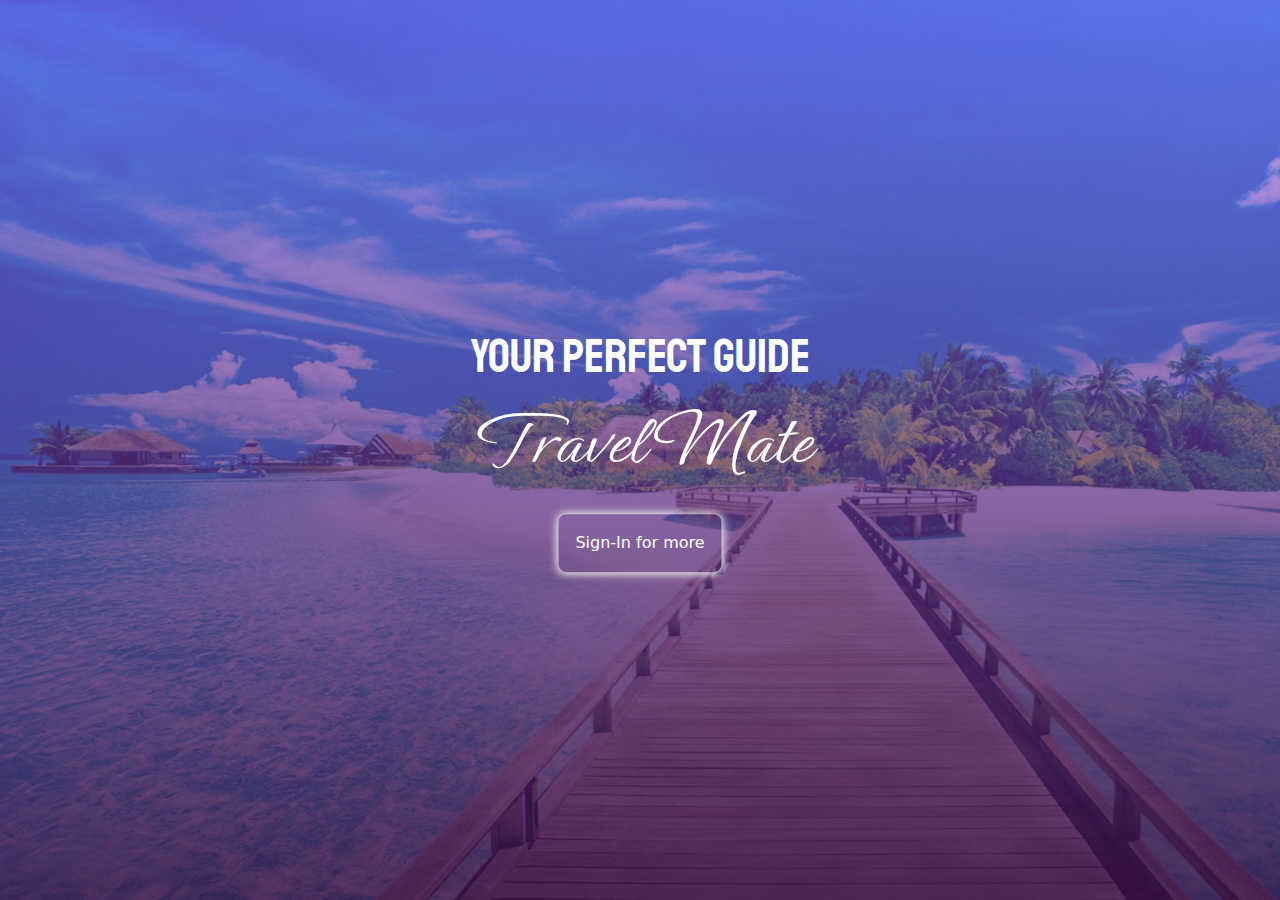
==== index.html @ 8af42549 "landing page started" ====
<!DOCTYPE html>
<html lang="en">
  <head>
    <meta charset="UTF-8" />
    <meta http-equiv="X-UA-Compatible" content="IE=edge" />
    <meta name="viewport" content="width=device-width, initial-scale=1.0" />
    <title>Travel Mate</title>
    <link
      rel="stylesheet"
      href="https://cdnjs.cloudflare.com/ajax/libs/bootstrap/5.1.1/js/bootstrap.min.js"
    />
    <link
      rel="stylesheet"
      href="https://cdnjs.cloudflare.com/ajax/libs/bootstrap/5.1.1/css/bootstrap.min.css"
    />
    <link rel="preconnect" href="https://fonts.googleapis.com" />
    <link rel="preconnect" href="https://fonts.gstatic.com" crossorigin />
    <link
      href="https://fonts.googleapis.com/css2?family=Cinzel&family=Ephesis&family=Gluten:wght@200&family=Grechen+Fuemen&family=Montserrat:wght@100;400&family=Staatliches&display=swap"
      rel="stylesheet"
    />
    <link rel="stylesheet" href="assets/css/common.css" />
    <link rel="stylesheet" href="assets/css/landing.css" />
  </head>
  <body>
    

    <div class="title">
      <h1 class="title-top">Your Perfect Guide</h1>
      <h1 class="title-bottom">Travel Mate</h1>
      <button class="btn btn-defualt landingSignIn">Sign-In for more</button>
      <!-- <div class="scrollDown"></div> -->
    </div>
  </body>
</html>
---- assets/css/common.css ----
a{
    text-decoration: none;
    color: white;
}
a:hover{
    color: aliceblue;
    font-weight: bold;
}
---- assets/css/landing.css ----
body {
  background-image: linear-gradient(
      to bottom,
      rgba(153, 98, 241, 0.568),
      rgba(59, 15, 70, 0.856)
    ),
    url("../images/landingBackground.jpg");
  background-repeat: no-repeat;
  background-size: cover;
  height: 100vh;
}
.title{
    color: white;
    position: absolute;
    left: 50%;
    top: 50%;
    transform: translate(-50%, -50%);
    text-align: center;

}
/*  The title from the first section ----------------- */
.title-top{
    font-family: 'Staatliches', cursive;
    font-size: 3rem;
}
.title-bottom{
    font-family: 'Ephesis', cursive;
    font-size: 5rem;
}

/* The sign-in prompt button from the first section */

.landingSignIn{
    color: white;
    margin-top: 1rem;
    box-shadow: 0 0 8px 1px white;
    border-radius: 0.5rem;
    padding: 1rem;
}
.landingSignIn:hover{
    color: black;
    background: white;
    box-shadow: 0 0 10px 2px white;
    transition: all 1s;
}
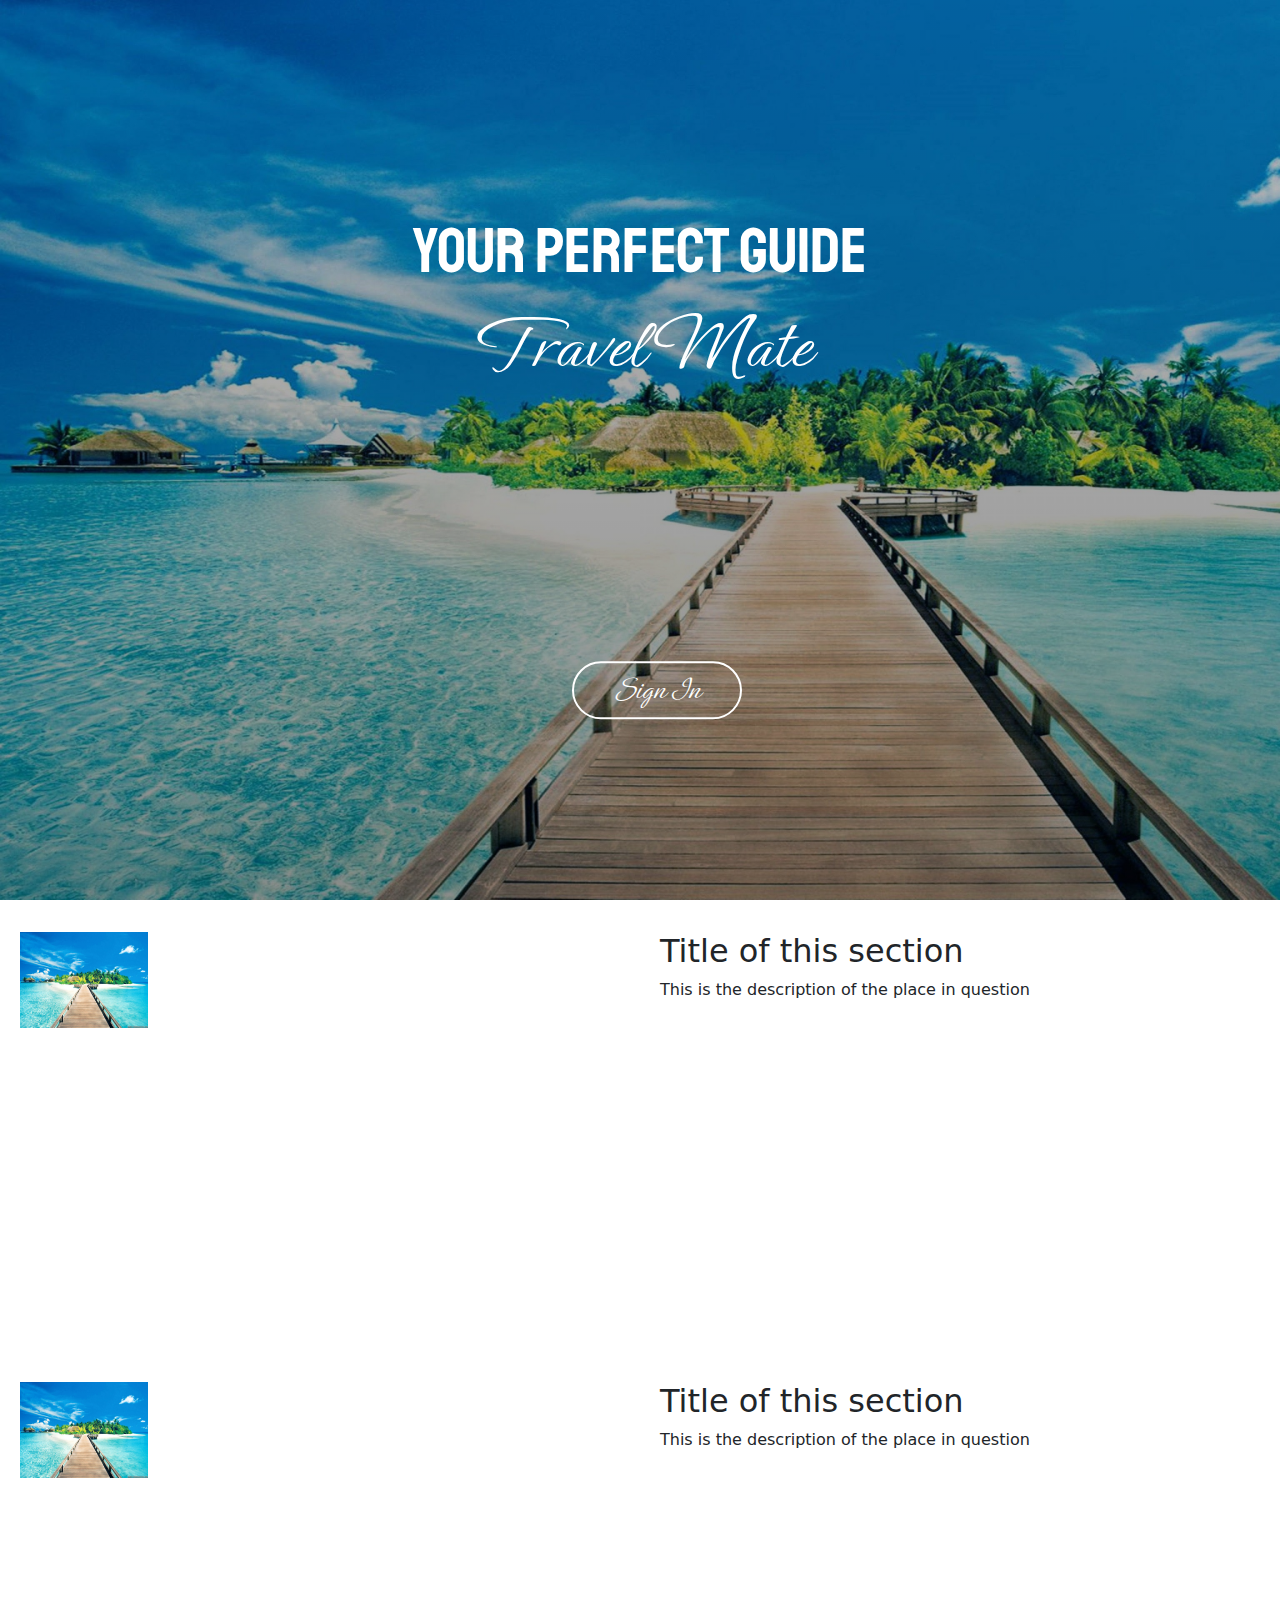
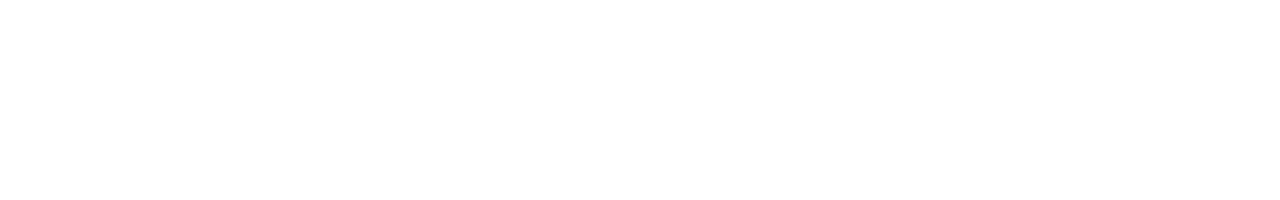
==== commit e23696c7: "small changes to landing layout" ====
--- a/index.html
+++ b/index.html
@@ -23,13 +23,39 @@
     <link rel="stylesheet" href="assets/css/landing.css" />
   </head>
   <body>
-    
-
-    <div class="title">
-      <h1 class="title-top">Your Perfect Guide</h1>
-      <h1 class="title-bottom">Travel Mate</h1>
-      <button class="btn btn-defualt landingSignIn">Sign-In for more</button>
-      <!-- <div class="scrollDown"></div> -->
+    <div class="slider"> </div>
+    <div class="section title">
+      <div class="heading">
+        <h1 class="title-top">Your Perfect Guide</h1>
+        <h1 class="title-bottom">Travel Mate</h1>
+        <a href="login.html" class="btn btn-defualt landingSignIn">Sign In</a>
+        <!-- <div class="scrollDown"></div> -->
+      </div> 
     </div>
+    <div class="section second row">
+      <div class="col">
+        <img src="assets/images/landingBackground.jpg" alt="destinations">
+      </div>
+      <div class="col">
+        <h2>Title of this section</h2>
+        <p>This is the description of the place in question</p>
+      </div>
+    </div>
+    <div class="section second row">
+      <div class="col">
+        <img src="assets/images/landingBackground.jpg" alt="destinations">
+      </div>
+      <div class="col">
+        <h2>Title of this section</h2>
+        <p>This is the description of the place in question</p>
+      </div>
+    </div>
+    <script
+      src="https://cdnjs.cloudflare.com/ajax/libs/gsap/3.7.1/gsap.min.js"
+      integrity="sha512-UxP+UhJaGRWuMG2YC6LPWYpFQnsSgnor0VUF3BHdD83PS/pOpN+FYbZmrYN+ISX8jnvgVUciqP/fILOXDjZSwg=="
+      crossorigin="anonymous"
+      referrerpolicy="no-referrer"
+    ></script>
+    <script src="assets/js/loading.js"></script>
   </body>
 </html>
--- a/assets/css/common.css
+++ b/assets/css/common.css
@@ -1,3 +1,4 @@
+/* remove all styling from links by default */
 a{
     text-decoration: none;
     color: white;
@@ -5,4 +6,16 @@
 a:hover{
     color: aliceblue;
     font-weight: bold;
+}
+/* give a standard height for section divs */
+
+.section{
+    height: 50vh;
+    background: white;
+    width: 100%;
+}
+
+.section img{
+    width: 8rem;
+    height: 6rem;
 }--- a/assets/css/landing.css
+++ b/assets/css/landing.css
@@ -1,46 +1,69 @@
-body {
+body,
+html {
+  /* remove default padding and margin */
+  margin: 0;
+  padding: 0;
+  /* overflow-y: hidden; */
+}
+
+/* ================================================================ */
+/*                          First/Title section */
+/* ================================================================ */
+
+.title {
   background-image: linear-gradient(
       to bottom,
-      rgba(153, 98, 241, 0.568),
-      rgba(59, 15, 70, 0.856)
+      rgba(0, 0, 0, 0.25),
+      rgba(0, 0, 0, 0.45)
     ),
     url("../images/landingBackground.jpg");
   background-repeat: no-repeat;
   background-size: cover;
   height: 100vh;
 }
-.title{
-    color: white;
-    position: absolute;
-    left: 50%;
-    top: 50%;
-    transform: translate(-50%, -50%);
-    text-align: center;
-
+/*  The title from the first section ----------------- */
+.heading {
+  color: white;
+  position: absolute;
+  left: 50%;
+  top: 30%;
+  transform: translate(-50%, -30%);
+  text-align: center;
 }
-/*  The title from the first section ----------------- */
-.title-top{
-    font-family: 'Staatliches', cursive;
-    font-size: 3rem;
+.title-top {
+  font-family: "Staatliches", cursive;
+  font-size: 4rem;
 }
-.title-bottom{
-    font-family: 'Ephesis', cursive;
-    font-size: 5rem;
+.title-bottom {
+  font-family: "Ephesis", cursive;
+  font-size: 5rem;
 }
 
 /* The sign-in prompt button from the first section */
 
-.landingSignIn{
-    color: white;
-    margin-top: 1rem;
-    box-shadow: 0 0 8px 1px white;
-    border-radius: 0.5rem;
-    padding: 1rem;
+.landingSignIn {
+  color: white;
+  position: absolute;
+  top: 28rem;
+  left: 35%;
+  /* margin-top: 3rem; */
+  /* box-shadow: 0 0 8px 1px white; */
+  border: 2px solid white;
+  border-radius: 2rem;
+  padding: 0.2rem 2.5rem;
+  font-family: "Ephesis", cursive;
+  font-size: 2rem;
 }
-.landingSignIn:hover{
-    color: black;
-    background: white;
-    box-shadow: 0 0 10px 2px white;
-    transition: all 1s;
+.landingSignIn:hover {
+  color: black;
+  background: white;
+  box-shadow: 0 0 10px 2px white;
+  transition: all 1s;
 }
+/* ================================================================ */
+/*                          Second section */
+/* ================================================================ */
 
+.second .col{
+   padding: 2rem;
+}